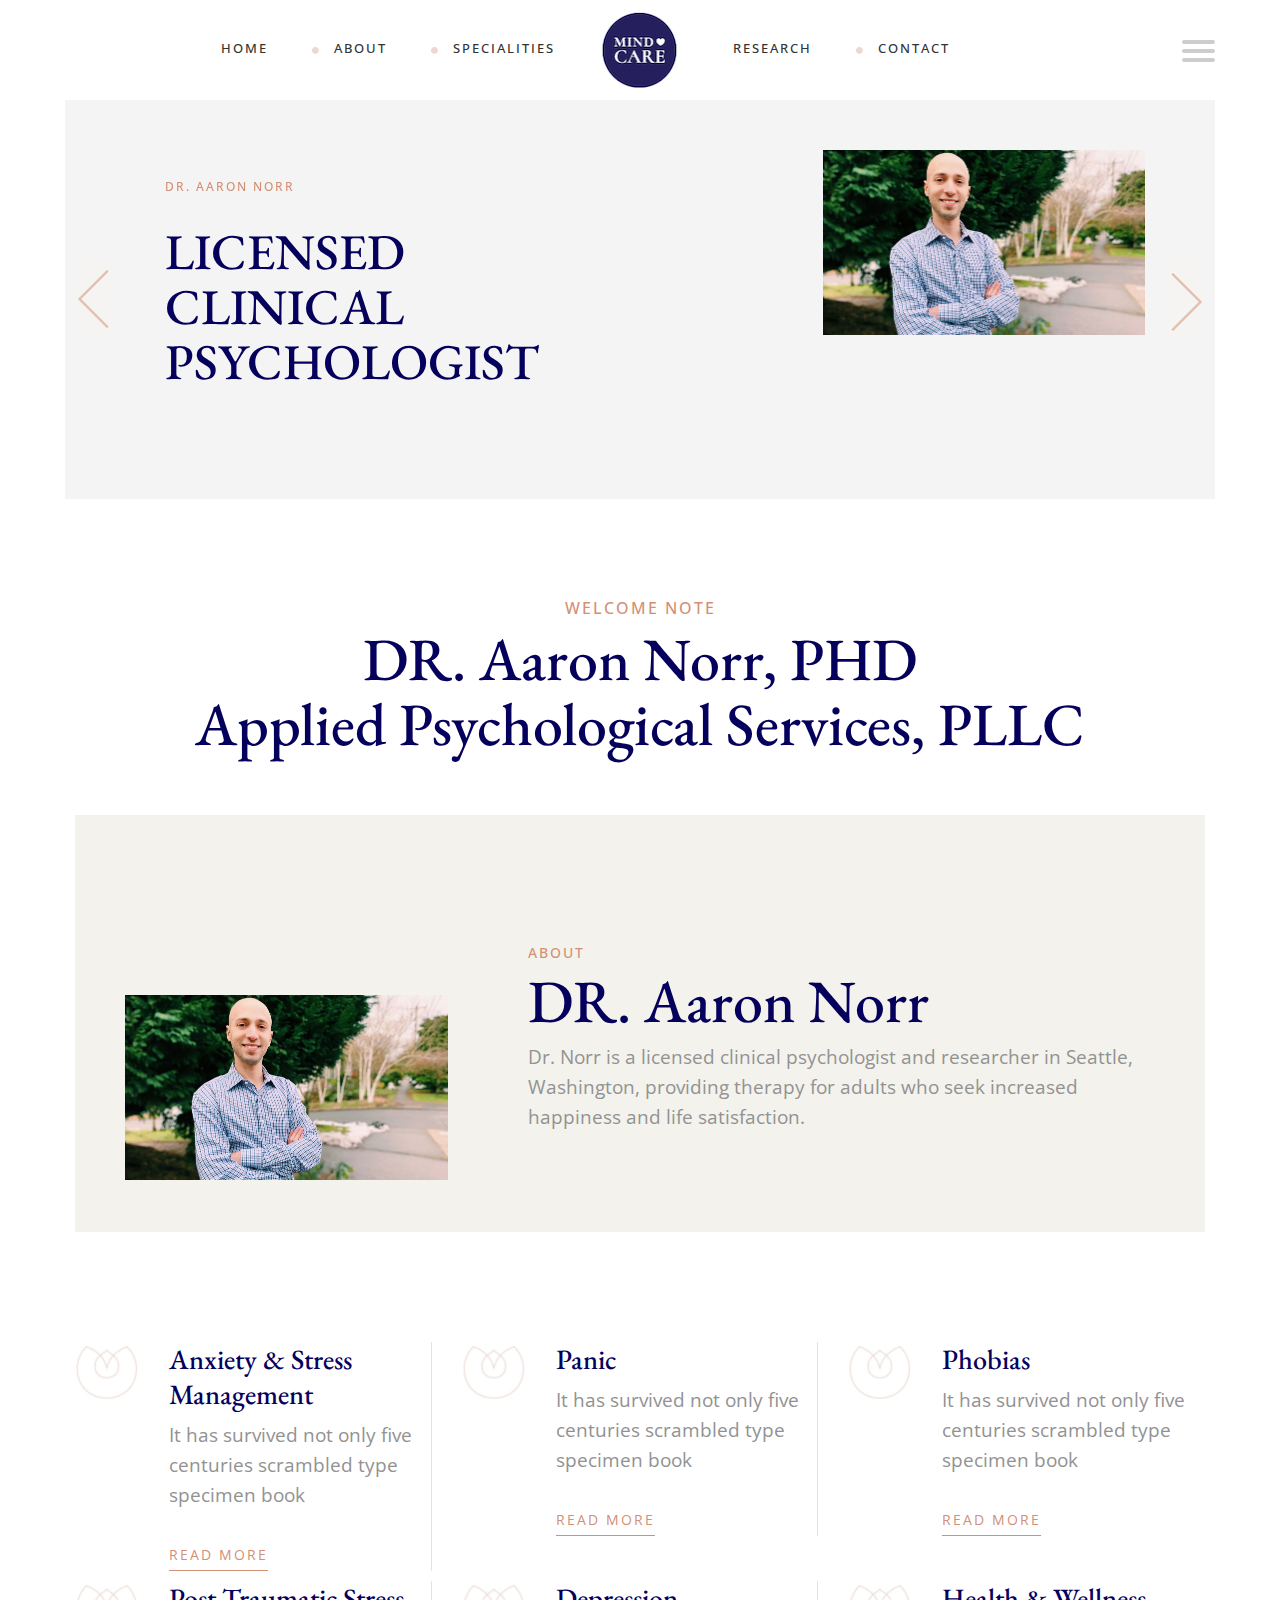
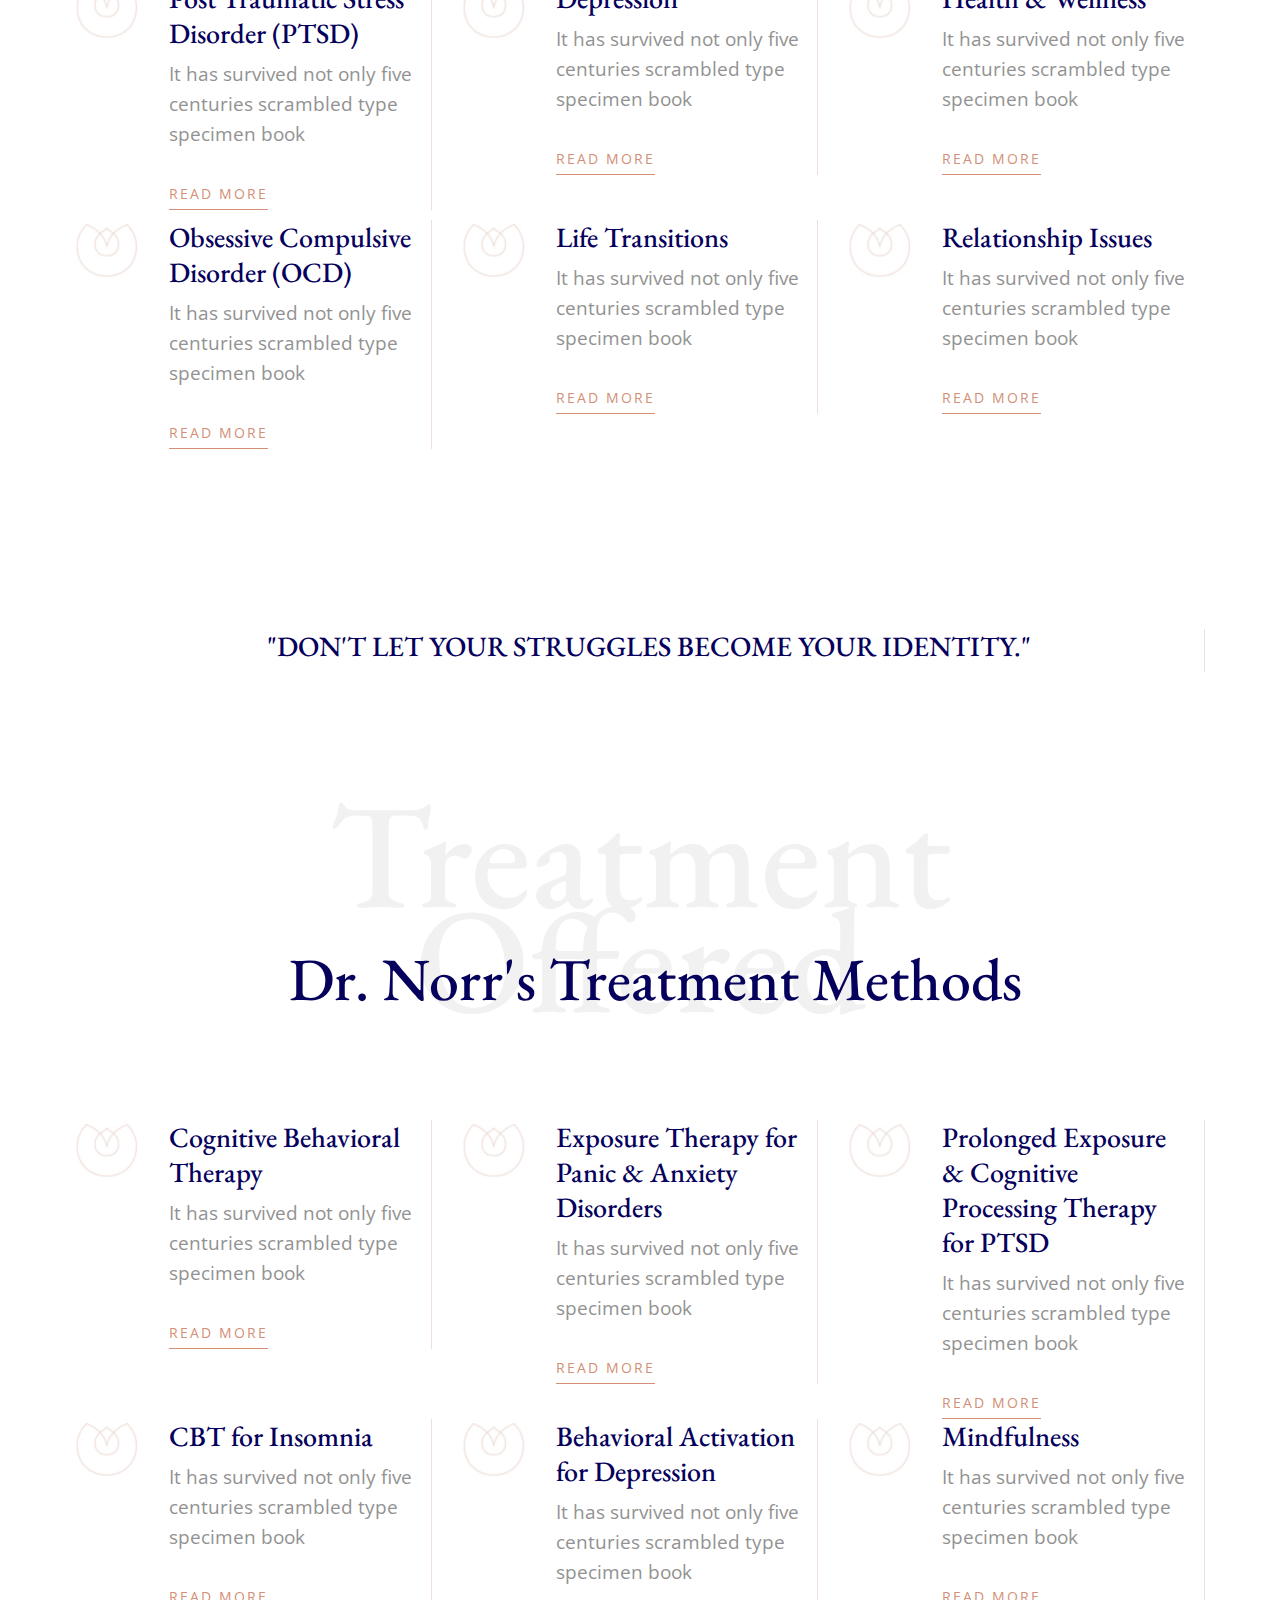
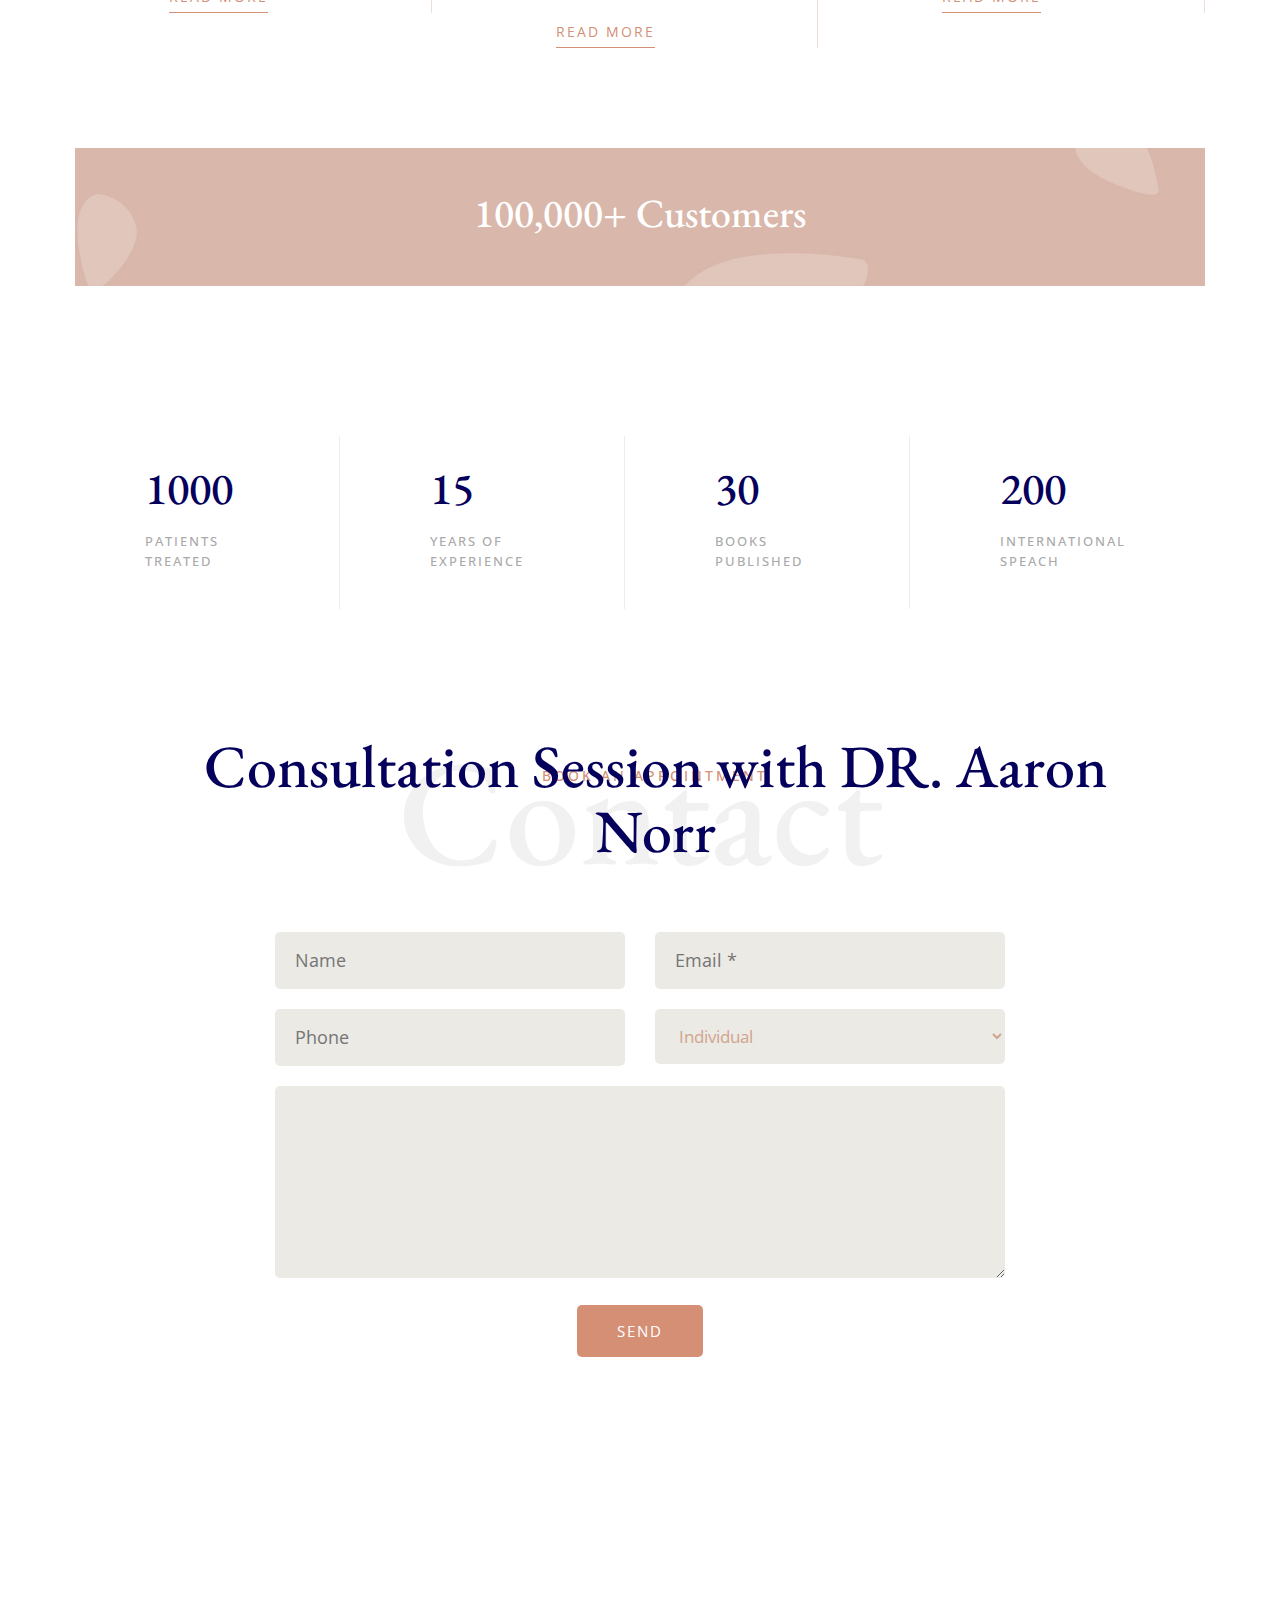
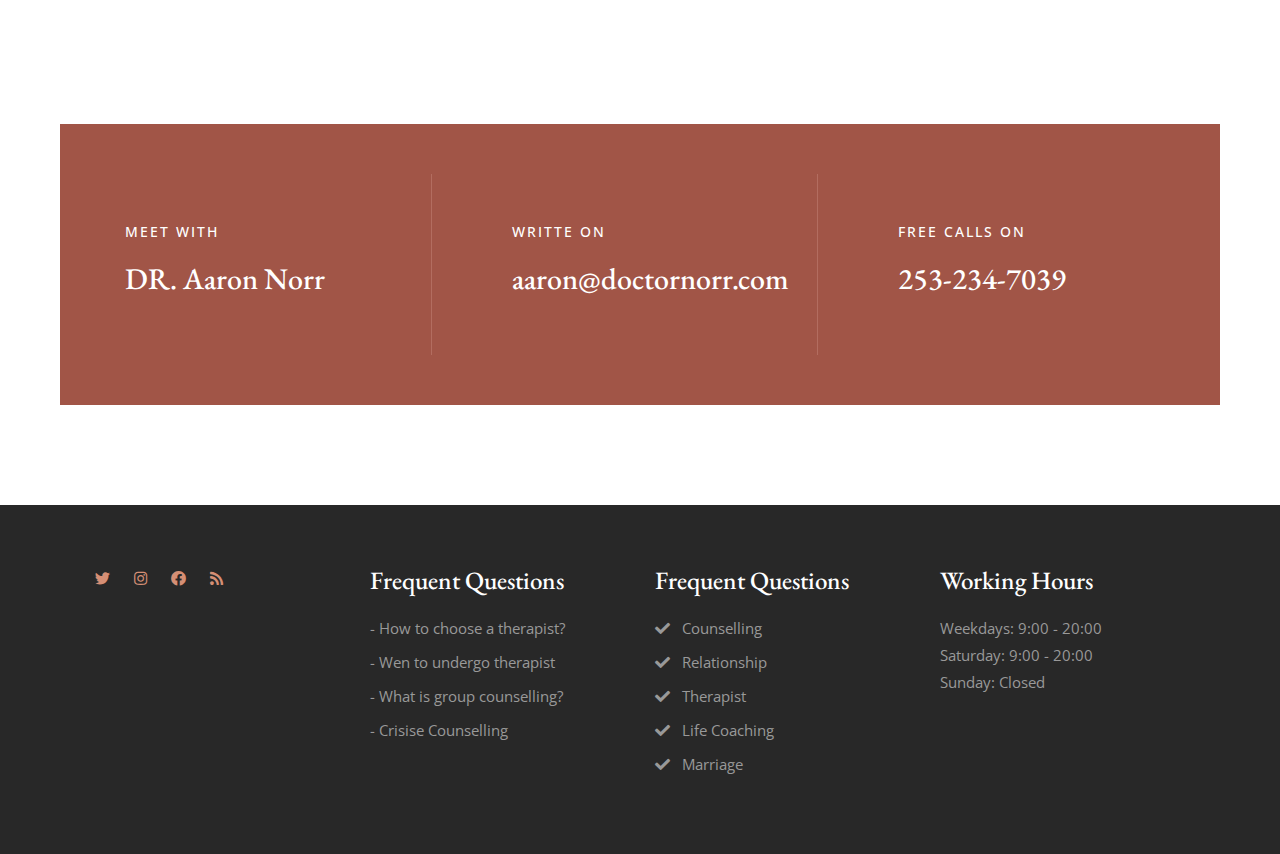
==== aaron.html @ ef4a1110 "3rd commit" ====
<!DOCTYPE html>
<html lang="en">

<head>
    <meta name="viewport" content="width=device-width, initial-scale=1" />
    <meta http-equiv="content-type" content="text/html; charset=utf-8" />
    <meta name="author" content="Mindcare"/>
    <meta name="description" content="Mindcare">
    <link rel="icon" type="image/png" href="images/favicon.png">   
    <meta http-equiv="X-UA-Compatible" content="IE=edge">
    <!-- Document title -->
    <title>Mindcare</title>
    <!-- Stylesheets & Fonts -->
	<link href="css/style.css" rel="stylesheet">
	<link href="css/plugins.css" rel="stylesheet">
	<link href="https://fonts.googleapis.com/css2?family=Open+Sans:wght@400;600;700&display=swap" rel="stylesheet">
	<link href="https://fonts.googleapis.com/css2?family=EB+Garamond:ital,wght@0,400;0,500;0,600;0,700;0,800;1,600&display=swap" rel="stylesheet">
</head>

<body>
    <!-- Body Inner -->
    <div class="body-main-div">
		<div class="header-div">
			<div class="container-fluid">
				<div class="row">
					<div class="col-lg-12 col-12 col-md-12">
						<ul class="menu-div res-hide" style=" margin: 10px 235px 10px 0 !important;">
							<li><a href="#"> Home </a></li>
							<li><a href="#"> <img src="images/dot.png" alt=""/> About </a></li>
							<li><a href="#"> <img src="images/dot.png" alt=""/> Specialities </a></li>
							<li class="logo"><a href="index.html"> <img src="images/logo.png" alt=""/></a></li>
							<li><a href="#"> Research </a></li>
							<li><a href="#"> <img src="images/dot.png" alt=""/> Contact </a></li>
						
						</ul>
						<div class="logo desk-hide res-block p-xs-20">
							<a href="index.html"> <img src="images/logo.png" alt=""/></a>
						</div>
							
						<nav role='navigation'>
							<div id="menuToggle">
								<input type="checkbox" />
								<span></span>
								<span></span>
								<span></span>
								<ul id="menu" class="res-menu">
									<li><a href="#"> <img src="images/dot.png" alt=""/> Home </a></li>
									<li><a href="#"> <img src="images/dot.png" alt=""/> About </a></li>
									<li><a href="#"> <img src="images/dot.png" alt=""/> Specialities </a></li>
									<li><a href="#"> <img src="images/dot.png" alt=""/> Research </a></li>
									<li><a href="#"> <img src="images/dot.png" alt=""/> Contact </a></li>
								
								</ul>
							</div>
						</nav>
					</div>
				</div>
			</div>
		</div>
		
		<!-- Banner div -->
		<div class="banner-div">
			<div class="container-fluid">
				<div class=" background-grey">
					<div id="demo" class="carousel slide" data-ride="carousel">

	  
						<!-- The slideshow -->
						<div class="carousel-inner">
							<div class="carousel-item active">
								<div class="row">
									<div class="col-lg-7">
										<div class="banner-des">
											<h6>DR. Aaron Norr</h6>
											<h2 class="f-xs-25">LICENSED CLINICAL PSYCHOLOGIST
</h2>
										
										</div>
									</div>
									<div class="col-lg-5 col-md-7 center">
										<img src="images/aaron.png" alt="" class="banner-img"/>
									</div>
								</div>
							</div>
							<div class="carousel-item">
								<div class="row">
									<div class="col-lg-7">
										<div class="banner-des">
											<h6>DR. Aaron Norr</h6>
											<h2 class="f-xs-25">Anxiety & Stress Management</h2>
											<p class="f-xs-16">Specialities</p>
											
										</div>
									</div>
									<div class="col-lg-5 col-md-7 center">
										<img src="images/aaron.png" alt="" class="banner-img"/>
									</div>
								</div>
							</div>
							<div class="carousel-item">
								<div class="row">
									<div class="col-lg-7">
										<div class="banner-des">
											<h6>DR. Aaron Norr</h6>
											<h2 class="f-xs-25">Post Traumatic Stress Disorder (PTSD)</h2>
											<p class="f-xs-16">Specialities</p>
										</div>
									</div>
									<div class="col-lg-5 col-md-7 center">
										<img src="images/aaron.png" alt="" class="banner-img"/>
									</div>
								</div>
							</div>
		
						</div>
	  
						  <!-- Left and right controls -->
						  <a class="carousel-control-prev" href="#demo" data-slide="prev">
							<span> <img src="images/prev.jpg" alt="Previous"/> </span>
						  </a>
						  <a class="carousel-control-next" href="#demo" data-slide="next">
							<span> <img src="images/next.jpg" alt="Next"/>  </span>
						  </a>
					</div>

				</div>
			</div>
		</div>
		<!-- Banner div -->
		
		<div class="content-main-div">
		
			<div class="container">
				<div class="row">
					<div class="col-lg-12 col-md-12 text-center tit-div p-t-100 p-b-50">
						<h5>Welcome Note</h5>
						<h2 class="f-xs-25">DR. Aaron Norr, PHD <br/>
						Applied Psychological Services, PLLC </h2>
						<!--<img src="images/sign.jpg" alt=""/>-->
					</div>
				</div>
			</div>
		
			<div class="container-fluid">
				<div class="doctor-bio-info p-50 p-xs-20">
					<div class="row">
						<div class="col-lg-4 col-md-6" style="    margin-top: 130px;">
							<img src="images/aaron.png" alt="Dr. Daniel J"/>
						</div>
						<div class="col-lg-8 col-md-6">
							<div class="p-t-80 p-l-50 p-xs-20">
								<h5> About </h5>
								<h2 class="f-xs-25">DR. Aaron Norr</h2>
								<p class="text-light-color p-b-50 f-xs-16"> Dr. Norr is a licensed clinical psychologist and researcher in Seattle, Washington, providing therapy for adults who seek increased happiness and life satisfaction.</p>
							<!--	<img src="images/award1.png" alt=""/>
								<img src="images/award2.png" alt=""/>
								<img src="images/award3.png" alt=""/>-->
							</div>
						</div>
					</div>
				</div>
			</div>
			
			<div class="container-fluid">
				<div class="p-t-100 p-b-80 ">
					<div class="row" style="margin-top:10px">
						<div class="col-lg-4 col-md-4 col-12">
							<div class="abt-three-box">
								<div class="row">
									<div class="col-lg-3">
										<img src="images/icon1.png" alt=""/>
									</div>
									<div class="col-lg-9">
										<h3>Anxiety & Stress Management</h3>
										<p class="text-light-color p-b-30">It has survived not only five centuries
									scrambled  type specimen book</p>
										<a href="#">Read More</a>
									</div>
								</div>
							</div>
						</div>
						<div class="col-lg-4 col-md-4 col-12">
							<div class="abt-three-box">
								<div class="row">
									<div class="col-lg-3">
										<img src="images/icon1.png" alt=""/>
									</div>
									<div class="col-lg-9">
										<h3>Panic</h3>
										<p class="text-light-color p-b-30">It has survived not only five centuries
									scrambled  type specimen book</p>
										<a href="#">Read More</a>
									</div>
								</div>
							</div>
						</div>
						<div class="col-lg-4 col-md-4 col-12">
							<div class="abt-three-box border-last-0">
								<div class="row">
									<div class="col-lg-3">
										<img src="images/icon1.png" alt=""/>
									</div>
									<div class="col-lg-9">
										<h3>Phobias</h3>
										<p class="text-light-color p-b-30">It has survived not only five centuries
									scrambled  type specimen book</p>
										<a href="#">Read More</a>
									</div>
								</div>
							</div>
						</div>
						
					</div>
				
				<div class="row" style="margin-top:10px">
						<div class="col-lg-4 col-md-4 col-12">
							<div class="abt-three-box">
								<div class="row">
									<div class="col-lg-3">
										<img src="images/icon1.png" alt=""/>
									</div>
									<div class="col-lg-9">
										<h3>Post Traumatic Stress Disorder (PTSD)</h3>
										<p class="text-light-color p-b-30">It has survived not only five centuries
									scrambled  type specimen book</p>
										<a href="#">Read More</a>
									</div>
								</div>
							</div>
						</div>
						<div class="col-lg-4 col-md-4 col-12">
							<div class="abt-three-box">
								<div class="row">
									<div class="col-lg-3">
										<img src="images/icon1.png" alt=""/>
									</div>
									<div class="col-lg-9">
										<h3>Depression</h3>
										<p class="text-light-color p-b-30">It has survived not only five centuries
									scrambled  type specimen book</p>
										<a href="#">Read More</a>
									</div>
								</div>
							</div>
						</div>
						<div class="col-lg-4 col-md-4 col-12">
							<div class="abt-three-box border-last-0">
								<div class="row">
									<div class="col-lg-3">
										<img src="images/icon1.png" alt=""/>
									</div>
									<div class="col-lg-9">
										<h3>Health & Wellness</h3>
										<p class="text-light-color p-b-30">It has survived not only five centuries
									scrambled  type specimen book</p>
										<a href="#">Read More</a>
									</div>
								</div>
							</div>
						</div>
						
					</div>
				
				
				<div class="row" style="margin-top:10px">
						<div class="col-lg-4 col-md-4 col-12">
							<div class="abt-three-box">
								<div class="row">
									<div class="col-lg-3">
										<img src="images/icon1.png" alt=""/>
									</div>
									<div class="col-lg-9">
										<h3>Obsessive Compulsive Disorder (OCD)</h3>
										<p class="text-light-color p-b-30">It has survived not only five centuries
									scrambled  type specimen book</p>
										<a href="#">Read More</a>
									</div>
								</div>
							</div>
						</div>
						<div class="col-lg-4 col-md-4 col-12">
							<div class="abt-three-box">
								<div class="row">
									<div class="col-lg-3">
										<img src="images/icon1.png" alt=""/>
									</div>
									<div class="col-lg-9">
										<h3>Life Transitions</h3>
										<p class="text-light-color p-b-30">It has survived not only five centuries
									scrambled  type specimen book</p>
										<a href="#">Read More</a>
									</div>
								</div>
							</div>
						</div>
						<div class="col-lg-4 col-md-4 col-12">
							<div class="abt-three-box border-last-0">
								<div class="row">
									<div class="col-lg-3">
										<img src="images/icon1.png" alt=""/>
									</div>
									<div class="col-lg-9">
										<h3>Relationship Issues</h3>
										<p class="text-light-color p-b-30">It has survived not only five centuries
									scrambled  type specimen book</p>
										<a href="#">Read More</a>
									</div>
								</div>
							</div>
						</div>
						
					</div>
				
				</div>
			</div>
			
				<div class="container-fluid">
				<div class="p-t-100 p-b-80 ">
					<div class="row">
						<div class="col-lg-12 col-md-12 col-12">
							<div class="abt-three-box">
								<div class="row">
									<div class="col-lg-2">
										<!--<img src="images/icon1.png" alt=""/>-->
									</div>
									<div class="col-lg-9">
										<h3>"DON'T LET YOUR STRUGGLES BECOME YOUR IDENTITY."

</h3>
										
									</div>
								</div>
							</div>
						</div>
					
					</div>
				</div>
			</div>
			<div class="container-fluid">
				<div class="row">
					<div class="marg-titi m-t-50 m-b-100 col-lg-10 text-center center">
						<h1> Treatment Offered</h1>
					<h2 class="f-xs-25">Dr. Norr's Treatment Methods</h2>
						
					</div>
				</div>
					<div class="row">
						<div class="col-lg-4 col-md-4 col-12">
							<div class="abt-three-box">
								<div class="row">
									<div class="col-lg-3">
										<img src="images/icon1.png" alt=""/>
									</div>
									<div class="col-lg-9">
										<h3>Cognitive Behavioral Therapy</h3>
										<p class="text-light-color p-b-30">It has survived not only five centuries
									scrambled  type specimen book</p>
										<a href="#">Read More</a>
									</div>
								</div>
							</div>
						</div>
						<div class="col-lg-4 col-md-4 col-12">
							<div class="abt-three-box">
								<div class="row">
									<div class="col-lg-3">
										<img src="images/icon1.png" alt=""/>
									</div>
									<div class="col-lg-9">
										<h3>Exposure Therapy for Panic & Anxiety Disorders </h3>
										<p class="text-light-color p-b-30">It has survived not only five centuries
									scrambled  type specimen book</p>
										<a href="#">Read More</a>
									</div>
								</div>
							</div>
						</div>
						
						<div class="col-lg-4 col-md-4 col-12">
							<div class="abt-three-box">
								<div class="row">
									<div class="col-lg-3">
										<img src="images/icon1.png" alt=""/>
									</div>
									<div class="col-lg-9">
										<h3>Prolonged Exposure & Cognitive Processing Therapy for PTSD  </h3>
										<p class="text-light-color p-b-30">It has survived not only five centuries
									scrambled  type specimen book</p>
										<a href="#">Read More</a>
									</div>
								</div>
							</div>
						</div>
						
						
					</div>	
			
				<div class="row">
						<div class="col-lg-4 col-md-4 col-12">
							<div class="abt-three-box">
								<div class="row">
									<div class="col-lg-3">
										<img src="images/icon1.png" alt=""/>
									</div>
									<div class="col-lg-9">
										<h3>CBT for Insomnia</h3>
										<p class="text-light-color p-b-30">It has survived not only five centuries
									scrambled  type specimen book</p>
										<a href="#">Read More</a>
									</div>
								</div>
							</div>
						</div>
						<div class="col-lg-4 col-md-4 col-12">
							<div class="abt-three-box">
								<div class="row">
									<div class="col-lg-3">
										<img src="images/icon1.png" alt=""/>
									</div>
									<div class="col-lg-9">
										<h3>Behavioral Activation for Depression </h3>
										<p class="text-light-color p-b-30">It has survived not only five centuries
									scrambled  type specimen book</p>
										<a href="#">Read More</a>
									</div>
								</div>
							</div>
						</div>
						
						<div class="col-lg-4 col-md-4 col-12">
							<div class="abt-three-box">
								<div class="row">
									<div class="col-lg-3">
										<img src="images/icon1.png" alt=""/>
									</div>
									<div class="col-lg-9">
										<h3>Mindfulness</h3>
										<p class="text-light-color p-b-30">It has survived not only five centuries
									scrambled  type specimen book</p>
										<a href="#">Read More</a>
									</div>
								</div>
							</div>
						</div>
						
						
					</div>	
			
			</div>
			
			
			<div class="container-fluid">
				<div class="row">
					<div class="col-lg-12">
						<div class="youtube-couting">
							<h2>100,000+ Customers</h2>
						</div>
					</div>
				</div>
			</div>
			
			<div class="container">
				<div class="row p-t-50 p-b-50">
					<div class="col-lg-3 col-md-3">
						<div class="counter-increment">
							<h3>1000</h3>
							<h5>Patients Treated</h5>
						</div>
					</div>
					<div class="col-lg-3 col-md-3">
						<div class="counter-increment">
							<h3>15</h3>
							<h5>Years Of Experience</h5>
						</div>
					</div>
					<div class="col-lg-3 col-md-3">
						<div class="counter-increment">
							<h3>30</h3>
							<h5>Books Published</h5>
						</div>
					</div>
					<div class="col-lg-3 col-md-3">
						<div class="counter-increment border-0">
							<h3>200</h3>
							<h5>International Speach</h5>
						</div>
					</div>
				</div>
			</div>
			
		
			<div class="container">
				<div class="row">
					<div class="marg-titi m-t-100 m-b-0 col-lg-10 text-center center">
						
						<h1> Contact</h1>
						<h5>Book an Appointment</h5>
						<h2 class="f-xs-25">Consultation Session with DR. Aaron Norr</h2>

					</div>
				</div>
				
				<div class="row p-t-50 p-b-50">
					<div class="col-lg-8 center">
						<form  id="form" action="" method="post">
							<div class="row">
								<div class="col-lg-6">
									<input type="text" name="name" placeholder="Name" class="text-box" required/>
								</div>
								<div class="col-lg-6">
									<input type="text" name="email" placeholder="Email *" class="text-box" required/>
								</div>
								<div class="col-lg-6">
									<input type="text" name="phone" placeholder="Phone" class="text-box" required/>
								</div>
								<div class="col-lg-6">
									<select class="select-class">
										<option> Individual</option>
										<option> Group</option>
									</select>
								</div>
								
								<div class="col-lg-12">
									<textarea class="text-area" placeholder="Message" rows="6"> </textarea>
								</div>
								
								<div class="col-lg-12 text-center">
									<input class="send-btn" type="submit" value="SEND">
								</div>
							</div>
						</form>
					</div>
				</div>
			</div>
			
			<div class="container-fluid">
				<div class="row">
					<div class="col-lg-12 p-0">
						<div class="map-div">
							<iframe src="https://www.google.com/maps/embed?pb=!1m18!1m12!1m3!1d24198.14832525966!2d-74.0008560922509!3d40.70109499085198!2m3!1f0!2f0!3f0!3m2!1i1024!2i768!4f13.1!3m3!1m2!1s0x89c25a2343ce7b2b%3A0x2526ddba7abd465c!2sBrooklyn%20Bridge!5e0!3m2!1sen!2sin!4v1629629812385!5m2!1sen!2sin" width="100%" height="300" style="border:0;" allowfullscreen="" loading="lazy"></iframe>
						</div>
					</div>
				</div>
			</div>
			
			<div class="container-fluid contact-details-bg">
				<div class="row">
					<div class="col-lg-4 col-md-4">
						<div class="b-contact-details">
							<h5>Meet with</h5>
							<h2>DR. Aaron Norr</h2>
						</div>
					</div>
					<div class="col-lg-4 col-md-4">
						<div class="b-contact-details">
							<h5>Writte On</h5>
							<h2>aaron@doctornorr.com</h2>
						</div>
					</div>
					<div class="col-lg-4 col-md-4">
						<div class="b-contact-details border-0">
							<h5>Free Calls On</h5>
							<h2>253-234-7039</h2>
						</div>
					</div>
					
				</div>
			</div>
			
		</div>
		
		<div class="footer-div">
			<div class="container">
				<div class="row">
					<div class="col-lg-3 col-md-6">
						<ul class="social-icons">
							<li><a href="#"> <i class="fab fa-twitter"></i></a></li>
							<li><a href="#"> <i class="fab fa-instagram"></i></a></li>
							<li><a href="#"> <i class="fab fa-facebook"></i></a></li>
							<li><a href="#"> <i class="fa fa-rss"></i></a></li>
						</ul>
					</div>
					<div class="col-lg-3 col-md-6">
						<h3>Frequent Questions</h3>
						<ul class="faq-list">
							<li><a href="#"> - How to choose a therapist?</a></li>
							<li><a href="#"> - Wen to undergo therapist</a></li>
							<li><a href="#"> - What is group counselling?</a></li>
							<li><a href="#"> - Crisise Counselling</a></li>
						</ul>
					</div>
					<div class="col-lg-3 col-md-6">
						<h3>Frequent Questions</h3>
						<ul class="faq-list">
							<li><a href="#"> <i class="fa fa-check"></i> &nbsp; Counselling</a></li>
							<li><a href="#"> <i class="fa fa-check"></i> &nbsp; Relationship</a></li>
							<li><a href="#"> <i class="fa fa-check"></i> &nbsp; Therapist</a></li>
							<li><a href="#"> <i class="fa fa-check"></i> &nbsp; Life Coaching</a></li>
							<li><a href="#"> <i class="fa fa-check"></i> &nbsp; Marriage</a></li>
						</ul>
					</div>
					<div class="col-lg-3 col-md-6">
						<h3>Working Hours</h3>
						<p>Weekdays: 9:00 - 20:00 </p>
						<p>Saturday: 9:00 - 20:00 </p>
						<p>Sunday: Closed </p>
					</div>
				</div>
			</div>
		</div>
   
    </div>  
	
   							
	
	
    <!--Plugins-->
    <script src="https://ajax.googleapis.com/ajax/libs/jquery/3.2.1/jquery.min.js"></script>
	<script src="https://maxcdn.bootstrapcdn.com/bootstrap/4.1.0/js/bootstrap.bundle.min.js"></script>

    <script>
	$(document).ready(function() {
	  $("#form").validate();
	});
</script>
	
</body>

</html>
---- css/style.css ----
@import "normalise.css";
@import "helpers.css";

html{font-smoothing:antialiased;-webkit-font-smoothing:antialiased;-moz-font-smoothing:antialiased; scroll-behavior: smooth;}
body { 
    background: var(--color-white);
    color: var(--text-dark) !important;
	font-family:var(--font) !important;
	padding:0;
	margin:0;
	font-size:17px !important ;
	
}
.clear{clear:both;}
img{max-width:100%;width:auto\9;height:auto;border:0;-ms-interpolation-mode:bicubic; vertical-align: middle;}
a{text-decoration: none; color: inherit;}
ul{ margin:0; list-style: none; padding:0px; }
p{ margin:0 !important;}
a:hover{ text-decoration:none !important;}

h1,h2,h3{font-family:'EB Garamond', serif;}
.text-light-color{ color: var(--text-light) !important;}
.body-main-div{ background:#fff; padding:0px 0px; color: var(--text-black);}


.header-div{
background: #fff;
padding:0 60px;
}
.menu-div{ text-align:right;}
.menu-div { margin:10px 60px 10px 0;}
.menu-div  li{ display:inline-block;
}
.menu-div  li a{  color:#333;
text-transform:uppercase;
font-size:13px;
font-weight:500;
padding:10px 20px;
letter-spacing:2px;
}
.menu-div  li a img{ padding:0 10px 0 0;}
.banner-div{  padding:0 50px;}
.banner-des{ padding:80px 100px;}
.banner-des h6{color:#d39076; text-transform:uppercase; font-size:12px; letter-spacing:2px;}
.banner-des h2{font-size:50px; line-height:55px; color:#05005c; margin:30px 0;}
.banner-des p{font-size:20px; line-height:28px; color:#999; margin:20px 0; }
.banner-img{ width:100%; padding:50px 70px;}
.banner-div .carousel-control-next, .banner-div .carousel-control-prev{ font-size:50px !important; color:#d39076 !important;}
.carousel-control-prev { left:-5% !important;}
.carousel-control-next{ right:-5% !important;}
.content-main-div{ padding:0 60px;}

.tit-div{}
.tit-div h5{ color:#d39076; text-transform:uppercase; font-size:16px; letter-spacing:2px;}
.tit-div h2{ font-size:60px; line-height:65px; color:#05005c;}
.doctor-bio-info{
	background: var(--color-light);
	
}
.doctor-bio-info p{
	font-size:19px;
	line-height:30px;
}
.doctor-bio-info h2{font-size:60px; line-height:65px; color:#05005c;}
.doctor-bio-info h5
{ color:#d39076; text-transform:uppercase; font-size:14px; letter-spacing:2px;}
.abt-three-box { border-right:1px solid #eedfd8; padding-right:10px;}
.abt-three-box h3{font-size:28px; line-height:35px; color:#05005c;}
.abt-three-box p{
	font-size:19px;
	line-height:30px;
}

.abt-three-box a{
	font-size:14px;
	line-height:30px;
	text-transform:uppercase;
	color:#d39076;
	border-bottom:1px solid #d39076;
	display:inline-block;
	padding-bottom:0px;
	letter-spacing:2px;
}
.border-last-0{ border:0 !important;}
.marg-titi{ position:relative;}
.marg-titi h1{font-size:150px; line-height:105px; color:#f1f1f1; }
.marg-titi h2{
	position:absolute;
	bottom:0%;
	font-size:60px; line-height:65px; color:#05005c;
	width:100%;
	text-align:center;
}
.marg-titi h5{
	position:absolute;
	bottom:50%;
	font-size:14px; line-height:65px; color:#d58f75;
	width:100%;
	text-align:center;
	text-transform:uppercase;
	letter-spacing:3px;
}
.youtube-couting{
	background-image:url(../images/yt-bg.jpg);
	
	background-position: center;
  background-repeat: no-repeat;
  background-size: cover;
	width:100%;
	padding:40px 50px;
	text-align:center;
	margin:100px 0;
}

.youtube-couting h2{
	color:#fff;
	font-size:40px;
	line-height:50px;
}
.book-order-div{ padding:10px;}
.book-order-div img{ width:100%;}
.btnn{ 
background:#d58f75 !important;
color:#fff;
font-size:13px;
padding:12px 25px;
border-radius:5px;
text-transform:uppercase;
letter-spacing:2px;
}
.youtube-div { padding:10px;}
.youtube-box{position:relative;text-align:center; width:100%;}
.youtube-div h3{font-size:25px; line-height:35px; color:#05005c; text-align:center; margin-top:30px;}
.play-btn{ position:absolute; z-index:99; top:30%; width:100%; text-align:center; }
.counter-increment{ 
border-right:1px solid #f4eae8;
padding:30px 60px;}
.counter-increment h3{ font-size:45px; line-height:45px; color:#05005c; margin-bottom:20px;}
.counter-increment h5{color:#aaa; font-size:13px; text-transform:uppercase; letter-spacing:2px; line-height:20px;}
.text-box{
	background:#ebeae5; border-radius:5px;
	border:0;
	color:#d58f75;
	font-size:18px;
	padding:15px 20px;
	width:100%;
	margin:10px 0;
}
.text-area{
	background:#ebeae5; border-radius:5px;
	border:0;
	color:#d58f75;
	font-size:18px;
	padding:15px 20px;
	width:100%;
	margin:10px 0;
}
.send-btn{
	
	background:#d58f75; border-radius:5px;
	border:0;
	color:#fff;
	font-size:15px;
	padding:15px 40px;
	text-transform:uppercase;
	margin:10px 0;
	letter-spacing:2px;
}
.contact-details-bg{ background:#a15547; padding:50px 0 50px 0; margin-bottom:100px;}
.b-contact-details{ border-right:1px solid #b36d60; padding:50px; }
.b-contact-details h2{ color:#fff; font-size:30px; margin-top:20px; }
.b-contact-details h5{ text-transform:uppercase; font-size:14px; letter-spacing:2px; color:#fff;}
.footer-div{ background:#282828; padding:60px 0; color:#999; line-height:27px; font-size:15px;}
.footer-div h3{ color:#fff; font-size:25px; margin-bottom:20px;}
.social-icons li{ display:inline-block; padding:0 10px;}
.social-icons li a{color:#d58f75; font-size:15px;}
.faq-list li{ margin:7px 0;}
.faq-list li a{ color:#999; font-size:15px;}

.res-menu li a{ color:#333; text-align:center;text-transform:uppercase; font-size:15px; letter-spacing:2px;
}

#menuToggle {
	display: block;
	position: absolute;
	top: 40px;
	right: 5px;
	z-index: 999;
	-webkit-user-select: none;
	user-select: none;
}

#menuToggle input {
	display: block;
	width: 40px;
	height: 32px;
	position: absolute;
	top: -7px;
	left: -5px;
	cursor: pointer;
	opacity: 0;
	z-index: 9999;
	-webkit-touch-callout: none;
}

#menuToggle span {
	display: block;
	width: 33px;
	height: 4px;
	margin-bottom: 5px;
	position: relative;
	background: #cdcdcd;
	border-radius: 3px;
	z-index: 1;
	transform-origin: 4px 0px;
	transition: transform 0.5s cubic-bezier(0.77, 0.2, 0.05, 1.0),
	background 0.5s cubic-bezier(0.77, 0.2, 0.05, 1.0),
	opacity 0.55s ease;
}

#menuToggle span:first-child {
	transform-origin: 0% 0%;
}

#menuToggle span:nth-last-child(2) {
	transform-origin: 0% 100%;
}

#menuToggle input:checked~span {
	opacity: 1;
	transform: rotate(45deg) translate(-2px, -1px);
	background: #232323;
}

#menuToggle input:checked~span:nth-last-child(3) {
	opacity: 0;
	transform: rotate(0deg) scale(0.2, 0.2);
}

#menuToggle input:checked~span:nth-last-child(2) {
	opacity: 1;
	transform: rotate(-45deg) translate(0, -1px);
}

#menu {
	position: fixed;
	width: 100%;
	margin: -100px 0 0 0;
	padding: 50px;
	padding-top: 125px;
	right:0;
	background: #ededed;
	list-style-type: none;
	-webkit-font-smoothing: antialiased;
	transform-origin: 0% 0%;
	transform: translate(100%, 0);

	transition: transform 0.5s cubic-bezier(0.77, 0.2, 0.05, 1.0);
	min-height:100%;
	height:100%;
}

#menu li {
	padding: 10px 0;
	font-size: 22px;
	text-align:center;
}

#menuToggle input:checked~ul {
	transform: scale(1.0, 1.0);
	opacity: 1;
}
.desk-hide{ display:none;}

.select-class{
	width: 100%;
background: #ebeae5;
border: 0;
padding: 15px 20px;
border-radius: 5px;
color: #d2a48e;
margin: 10px 0;}

label.error {
    color: red;
    font-size: 1rem;
    display: block;
    margin-top: 5px;
}

input.error {
    border: 1px dashed red;
    font-weight: 300;
    color: red;
}

@media (min-width: 768px) and  (max-width: 1024px) { 
.counter-increment{ text-align:center; padding:20px;}
.b-contact-details{ padding:10px;}
.b-contact-details h2{ font-size:20px;}
.header-div, .banner-div, .content-main-div{ padding:0 50px;}
	.banner-des{ padding:50px 20px 20px; text-align:center;}
	.f-xs-25{ font-size:30px !important; line-height:40px !important;}
	.f-xs-16{font-size:16px !important; line-height:24px !important;}
	.banner-des h2{ margin:10px 0 !important;}
	.doctor-bio-info .p-xs-20 img{ width:60px;}
	.marg-titi h1 {    font-size: 86px;    line-height: 71px;}
	.marg-titi h2{ width:90%;}
	.marg-titi{ margin:40px auto !important;}
	.youtube-div h3 {
    font-size: 20px;
    line-height: 23px;
	}
	.menu-div li a{ padding:10px 9px;}
	
}

@media (max-width: 767px) {
	
	.m-xs-b-30{ margin-bottom:30px;}
	.p-xs-20 {
    padding: 20px !important; } 
	.p-xs-0{ padding:0 !important;}
	.m-xs-0{ margin:0 !important;}
	.res-block{ display:block !important;}
	.res-hide{ display:none !important;}
	.header-div, .banner-div, .content-main-div{ padding:0 15px;}
	.banner-des{ padding:50px 20px 20px; text-align:center;}
	.f-xs-25{ font-size:30px !important; line-height:40px !important;}
	.f-xs-16{font-size:16px !important; line-height:24px !important;}
	.banner-des h2{ margin:10px 0 !important;}
	.banner-div .carousel-control-next img, .banner-div .carousel-control-prev img{ width:15px !important;}
	.doctor-bio-info .p-xs-20 img{ width:60px;}
	.abt-three-box{ text-align:center; border:0 !important; margin-bottom:50px;}
	.marg-titi h1 {    font-size: 86px;    line-height: 71px;}
	.marg-titi h2{ width:90%;}
	.marg-titi{ margin:40px 0 !important;}
	.youtube-couting h2{font-size:30px !important; line-height:40px !important;}
	.counter-increment{ text-align:center; padding:20px; border:0;}
	.book-order-div{ margin-bottom:20px; text-align:center;}
	.marg-titi h5{ bottom:75%;}
	.b-contact-details{ padding:20px !important; border:0; text-align:center; }
	.contact-details-bg{ margin-bottom:0;}
	.footer-div{ text-align:center;}
	.youtube-div h3{ margin:20px 0 40px 0;}
	.youtube-couting{ margin:30px 0;}
	.abt-three-box p {   font-size: 16px;    line-height: 22px;}
	#menuToggle {
    top: 48px;
    right: 19px;
	}
	
}
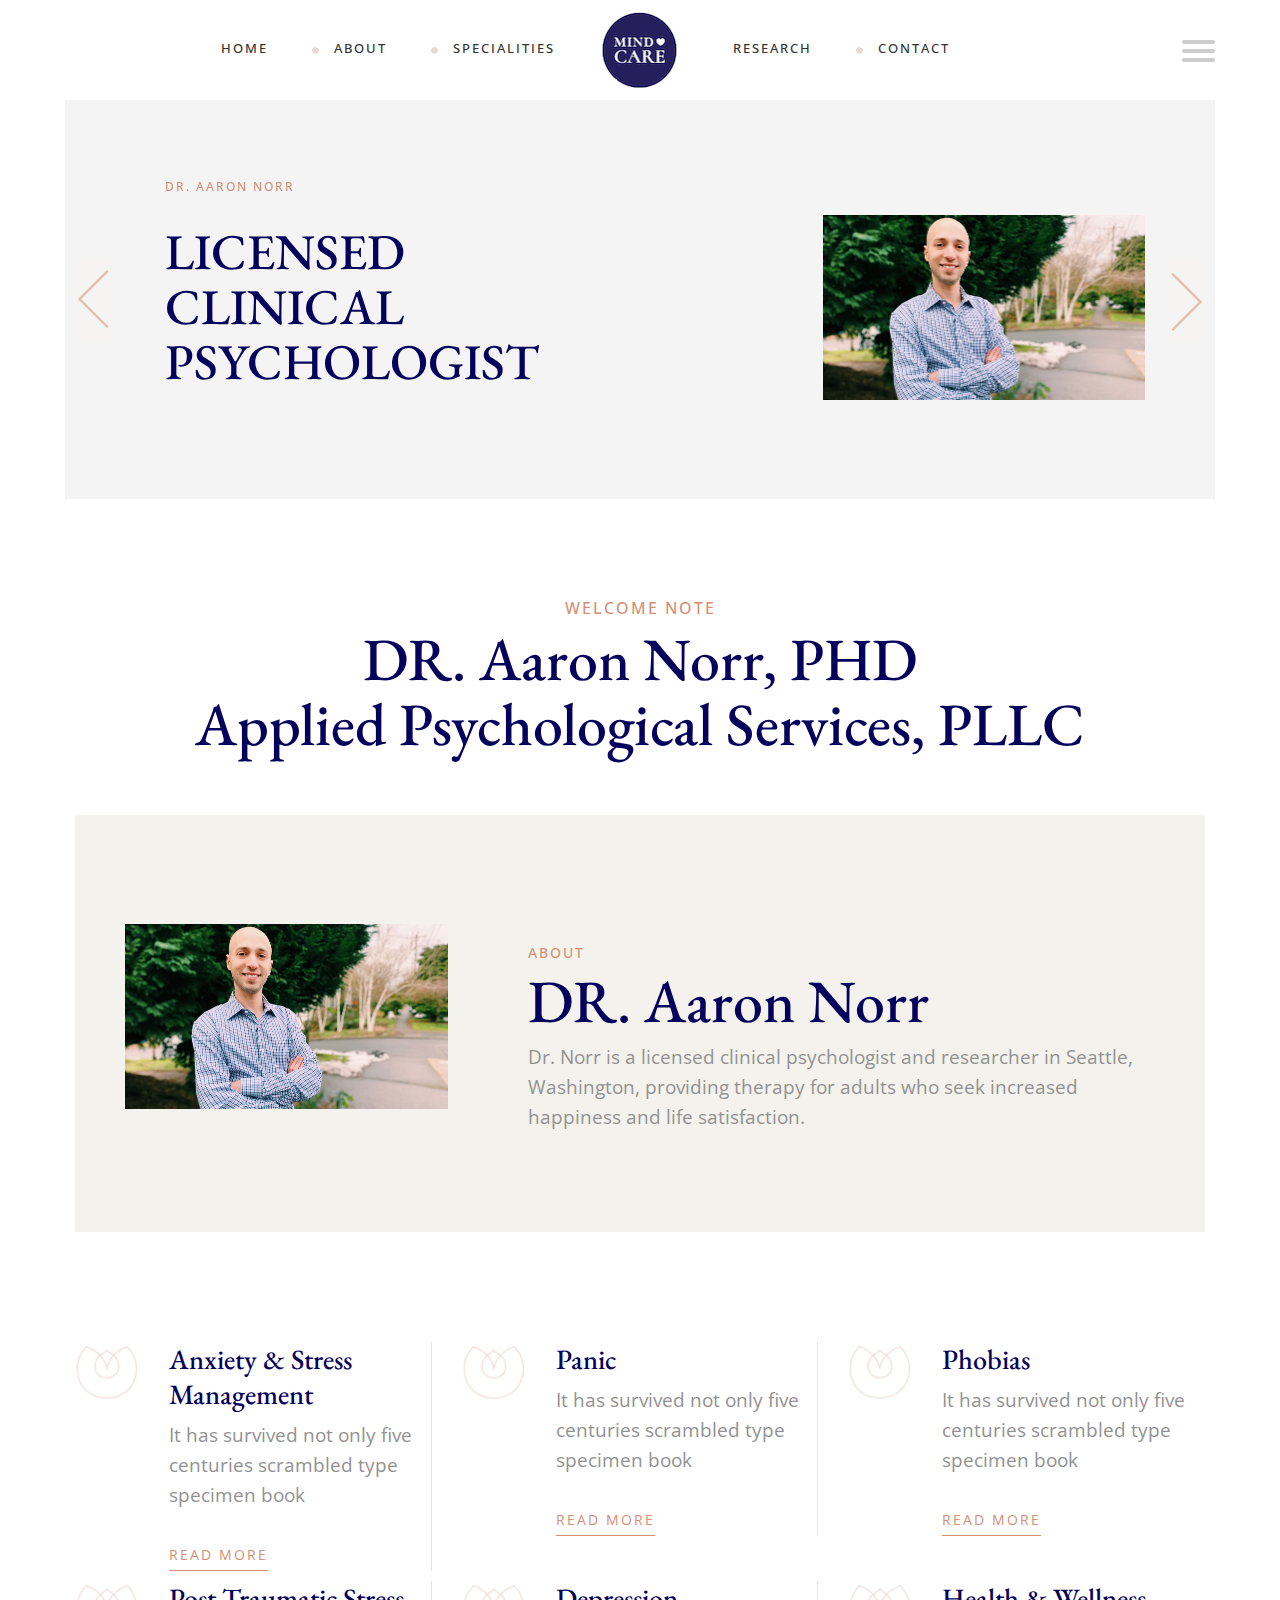
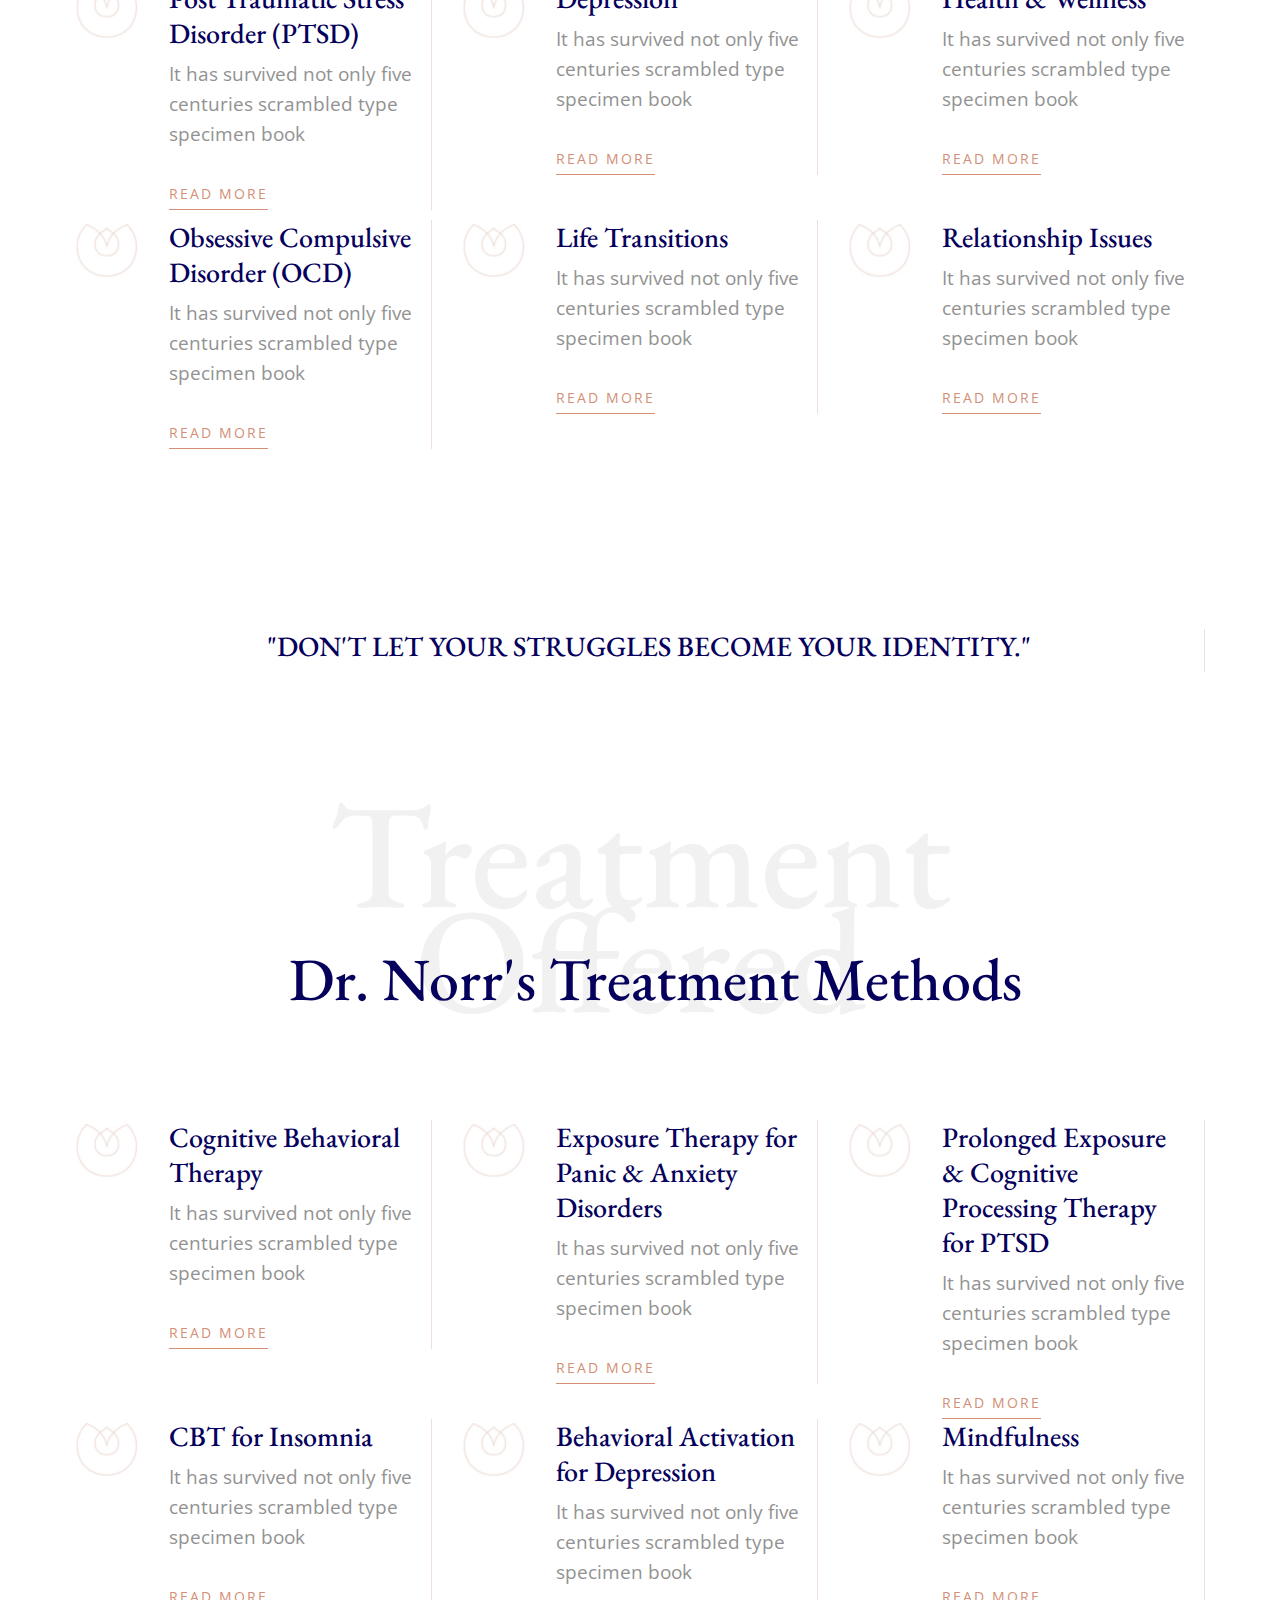
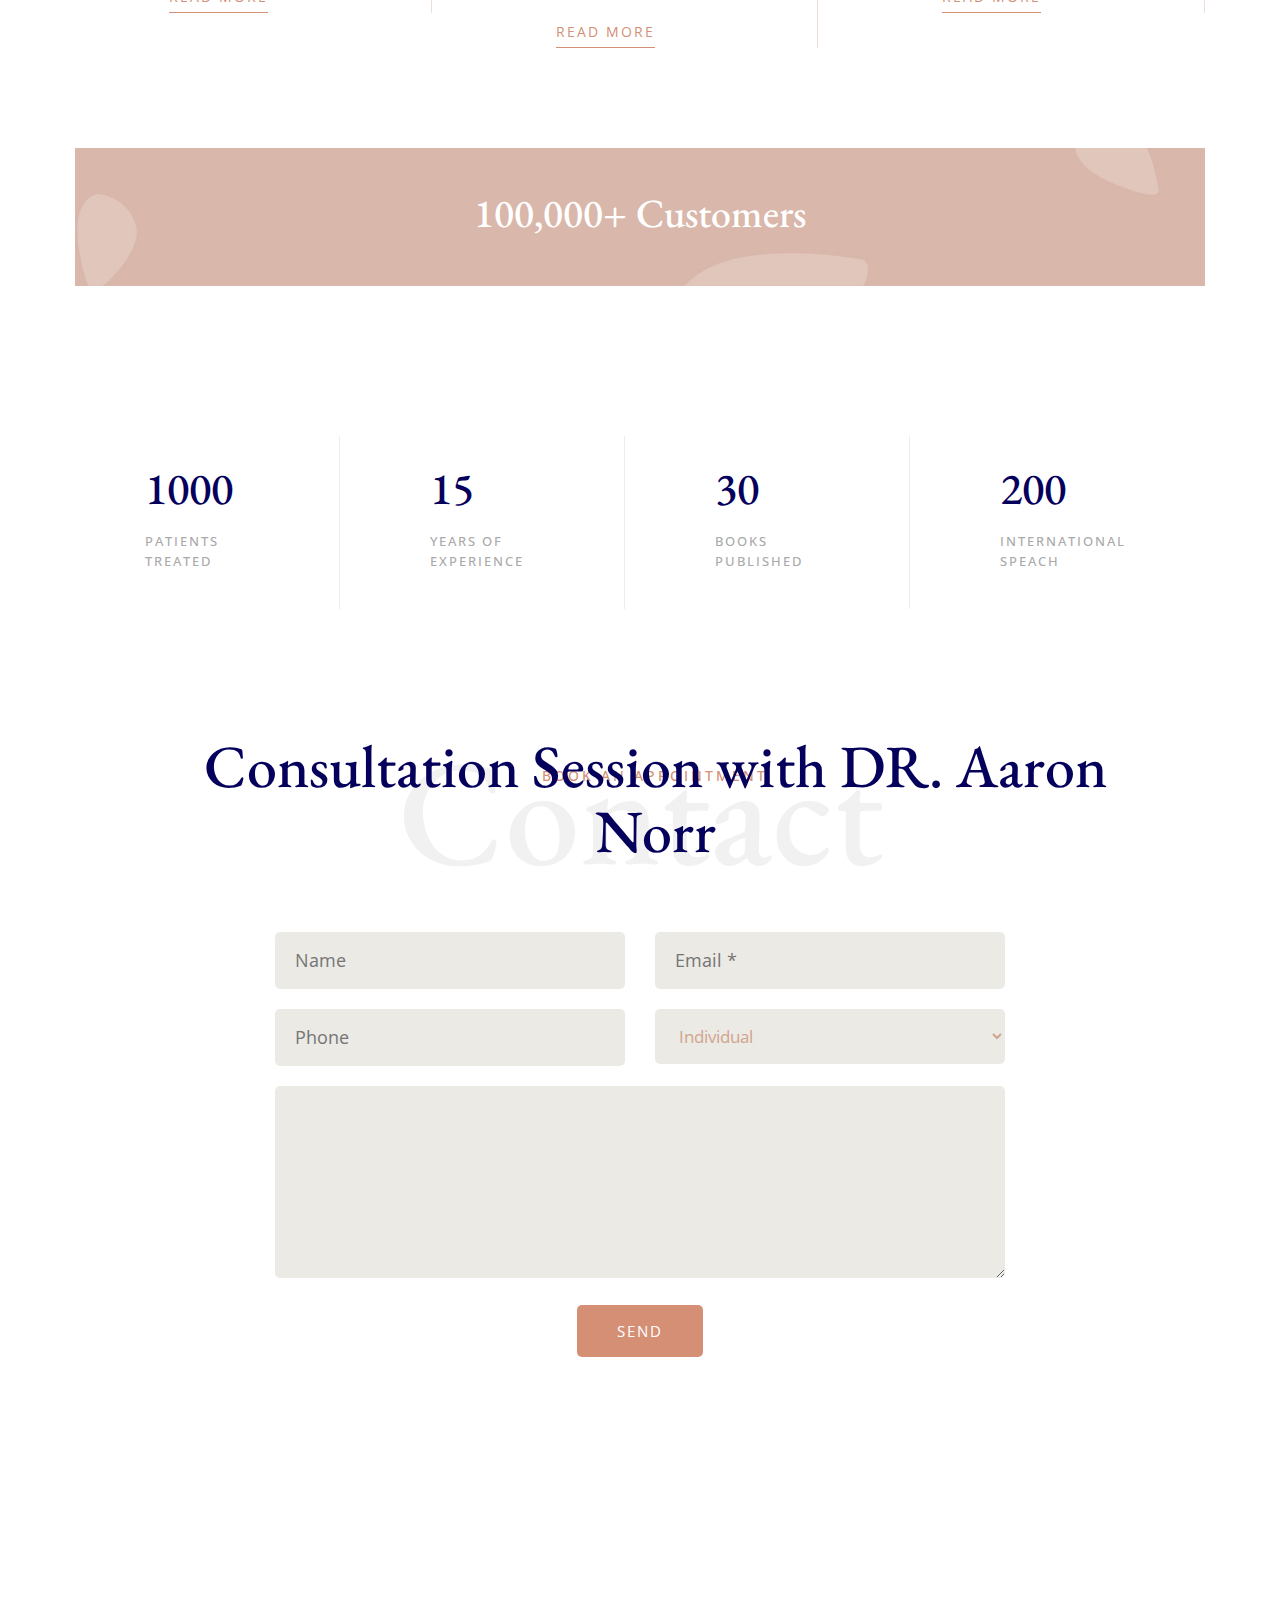
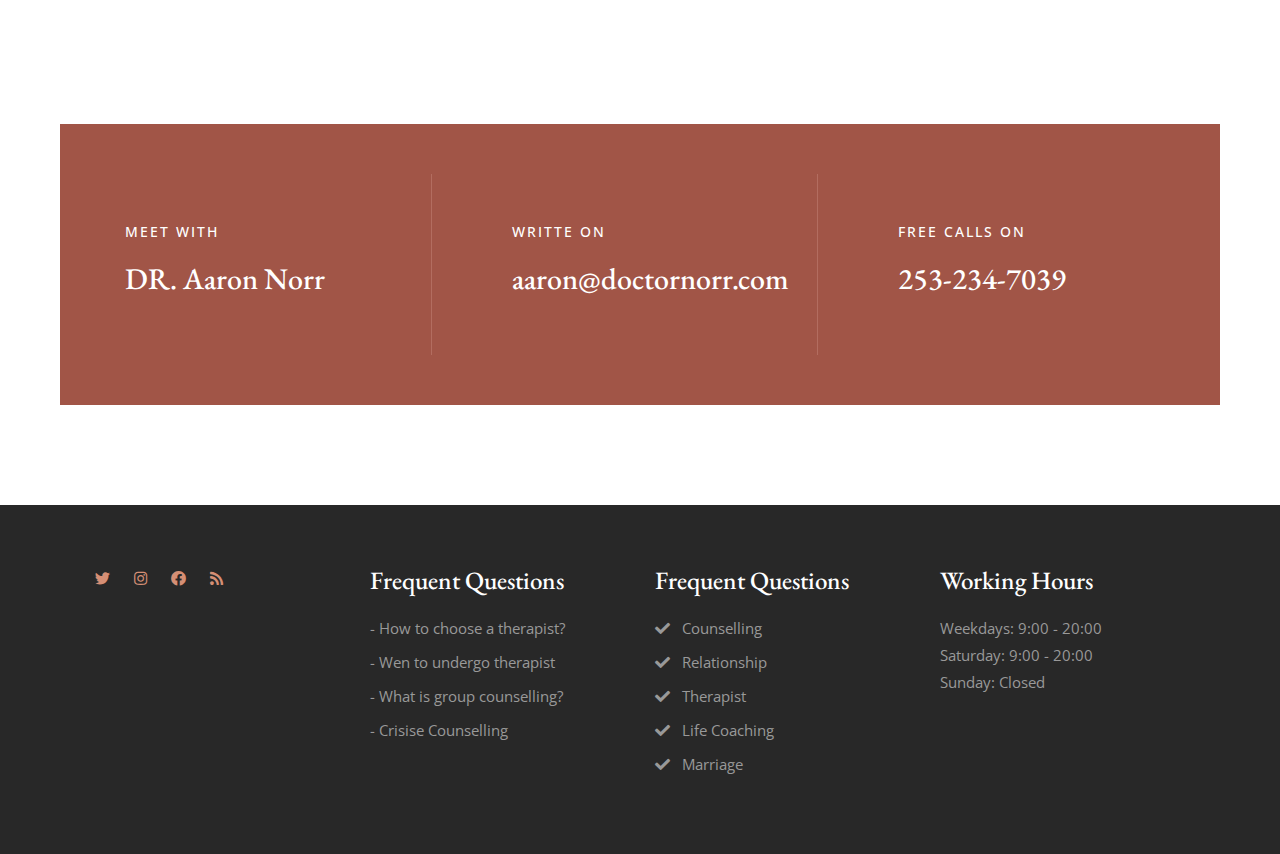
==== commit 17eed22a: "4th commit" ====
--- a/aaron.html
+++ b/aaron.html
@@ -77,7 +77,7 @@
 										
 										</div>
 									</div>
-									<div class="col-lg-5 col-md-7 center">
+									<div class="col-lg-5 col-md-7 center" style="margin-top: 65px;">
 										<img src="images/aaron.png" alt="" class="banner-img"/>
 									</div>
 								</div>
@@ -92,7 +92,7 @@
 											
 										</div>
 									</div>
-									<div class="col-lg-5 col-md-7 center">
+									<div class="col-lg-5 col-md-7 center" style="margin-top: 65px;">
 										<img src="images/aaron.png" alt="" class="banner-img"/>
 									</div>
 								</div>
@@ -106,7 +106,7 @@
 											<p class="f-xs-16">Specialities</p>
 										</div>
 									</div>
-									<div class="col-lg-5 col-md-7 center">
+									<div class="col-lg-5 col-md-7 center" style="margin-top: 65px;">
 										<img src="images/aaron.png" alt="" class="banner-img"/>
 									</div>
 								</div>
@@ -144,7 +144,7 @@
 			<div class="container-fluid">
 				<div class="doctor-bio-info p-50 p-xs-20">
 					<div class="row">
-						<div class="col-lg-4 col-md-6" style="    margin-top: 130px;">
+						<div class="col-lg-4 col-md-6" style="    margin-top: 59px;">
 							<img src="images/aaron.png" alt="Dr. Daniel J"/>
 						</div>
 						<div class="col-lg-8 col-md-6">
